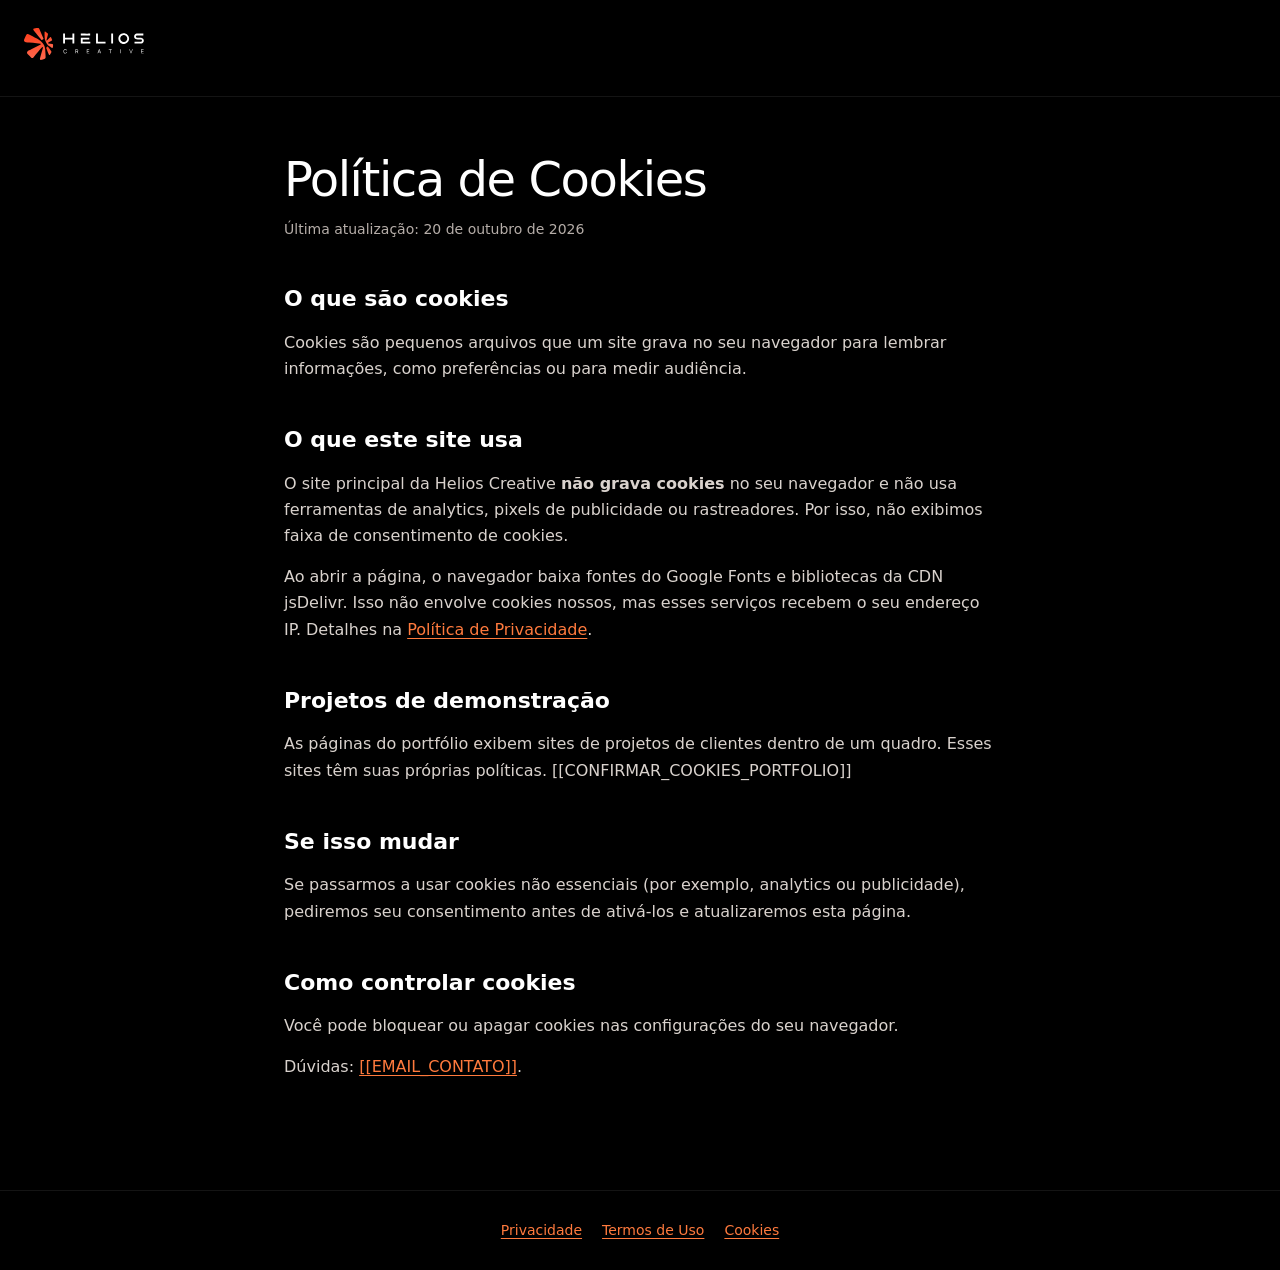
==== cookies.html @ 1405bf65 "Adiciona páginas de Privacidade, Termos e Cookies Co-Authored-By: Claude Opus 5.5 <noreply@anthropic" ====
<!DOCTYPE html>
<html lang="pt-BR">
<head>
<meta charset="UTF-8">
<meta name="viewport" content="width=device-width, initial-scale=1.0">
<title>Política de Cookies — Helios Creative</title>
<meta name="description" content="Quais cookies e tecnologias semelhantes o site da Helios Creative usa.">
<meta name="theme-color" content="#000000">
<link rel="icon" href="assets/logo-mark.svg" type="image/svg+xml">
<link rel="stylesheet" href="/assets/legal.css">
</head>
<body>
<header><a href="/" aria-label="Helios Creative — voltar à página inicial"><img src="/assets/logo.svg" alt="Helios Creative" width="150" height="40"></a></header>
<main>
<h1>Política de Cookies</h1>
<p class="upd">Última atualização: 20 de outubro de 2026</p>

<h2>O que são cookies</h2>
<p>Cookies são pequenos arquivos que um site grava no seu navegador para lembrar informações, como preferências ou para medir audiência.</p>

<h2>O que este site usa</h2>
<p>O site principal da Helios Creative <strong>não grava cookies</strong> no seu navegador e não usa ferramentas de analytics, pixels de publicidade ou rastreadores. Por isso, não exibimos faixa de consentimento de cookies.</p>
<p>Ao abrir a página, o navegador baixa fontes do Google Fonts e bibliotecas da CDN jsDelivr. Isso não envolve cookies nossos, mas esses serviços recebem o seu endereço IP. Detalhes na <a href="/privacidade">Política de Privacidade</a>.</p>

<h2>Projetos de demonstração</h2>
<p>As páginas do portfólio exibem sites de projetos de clientes dentro de um quadro. Esses sites têm suas próprias políticas. [[CONFIRMAR_COOKIES_PORTFOLIO]]</p>

<h2>Se isso mudar</h2>
<p>Se passarmos a usar cookies não essenciais (por exemplo, analytics ou publicidade), pediremos seu consentimento antes de ativá-los e atualizaremos esta página.</p>

<h2>Como controlar cookies</h2>
<p>Você pode bloquear ou apagar cookies nas configurações do seu navegador.</p>

<p>Dúvidas: <a href="mailto:[[EMAIL_CONTATO]]">[[EMAIL_CONTATO]]</a>.</p>
</main>
<footer><a href="/privacidade">Privacidade</a><a href="/termos">Termos de Uso</a><a href="/cookies">Cookies</a></footer>
</body>
</html>
---- assets/legal.css ----
:root{--line:rgba(255,255,255,.08);--muted:#b5adA8;--accent:#ff5a1f;--accent-2:#ff7a3d}
*{box-sizing:border-box;margin:0;padding:0}
body{background:#000;color:#fff;font-family:"DM Sans",system-ui,sans-serif;line-height:1.65;-webkit-font-smoothing:antialiased}
a{color:var(--accent-2);text-underline-offset:3px}
a:focus-visible{outline:2px solid var(--accent-2);outline-offset:3px;border-radius:2px}
header{padding:28px 24px;border-bottom:1px solid var(--line)}
header a{display:inline-flex}header img{height:32px;width:auto;display:block}
main{max-width:760px;margin:0 auto;padding:56px 24px 96px}
h1{font-size:clamp(32px,5vw,48px);letter-spacing:-.03em;font-weight:500;line-height:1.1}
.upd{color:var(--muted);font-size:14px;margin:12px 0 40px}
h2{font-size:22px;font-weight:600;margin:40px 0 12px}
p,li{color:#d9d2cd;font-size:16px}p{margin-bottom:14px}
ul{padding-left:22px;margin-bottom:14px}li{margin-bottom:6px}
table{width:100%;border-collapse:collapse;margin:8px 0 18px;font-size:15px}
th,td{text-align:left;padding:10px 12px;border-bottom:1px solid var(--line);vertical-align:top;color:#d9d2cd}
th{color:#fff;font-weight:600}
footer{border-top:1px solid var(--line);padding:28px 24px;text-align:center;font-size:14px;color:var(--muted)}
footer a{margin:0 10px}
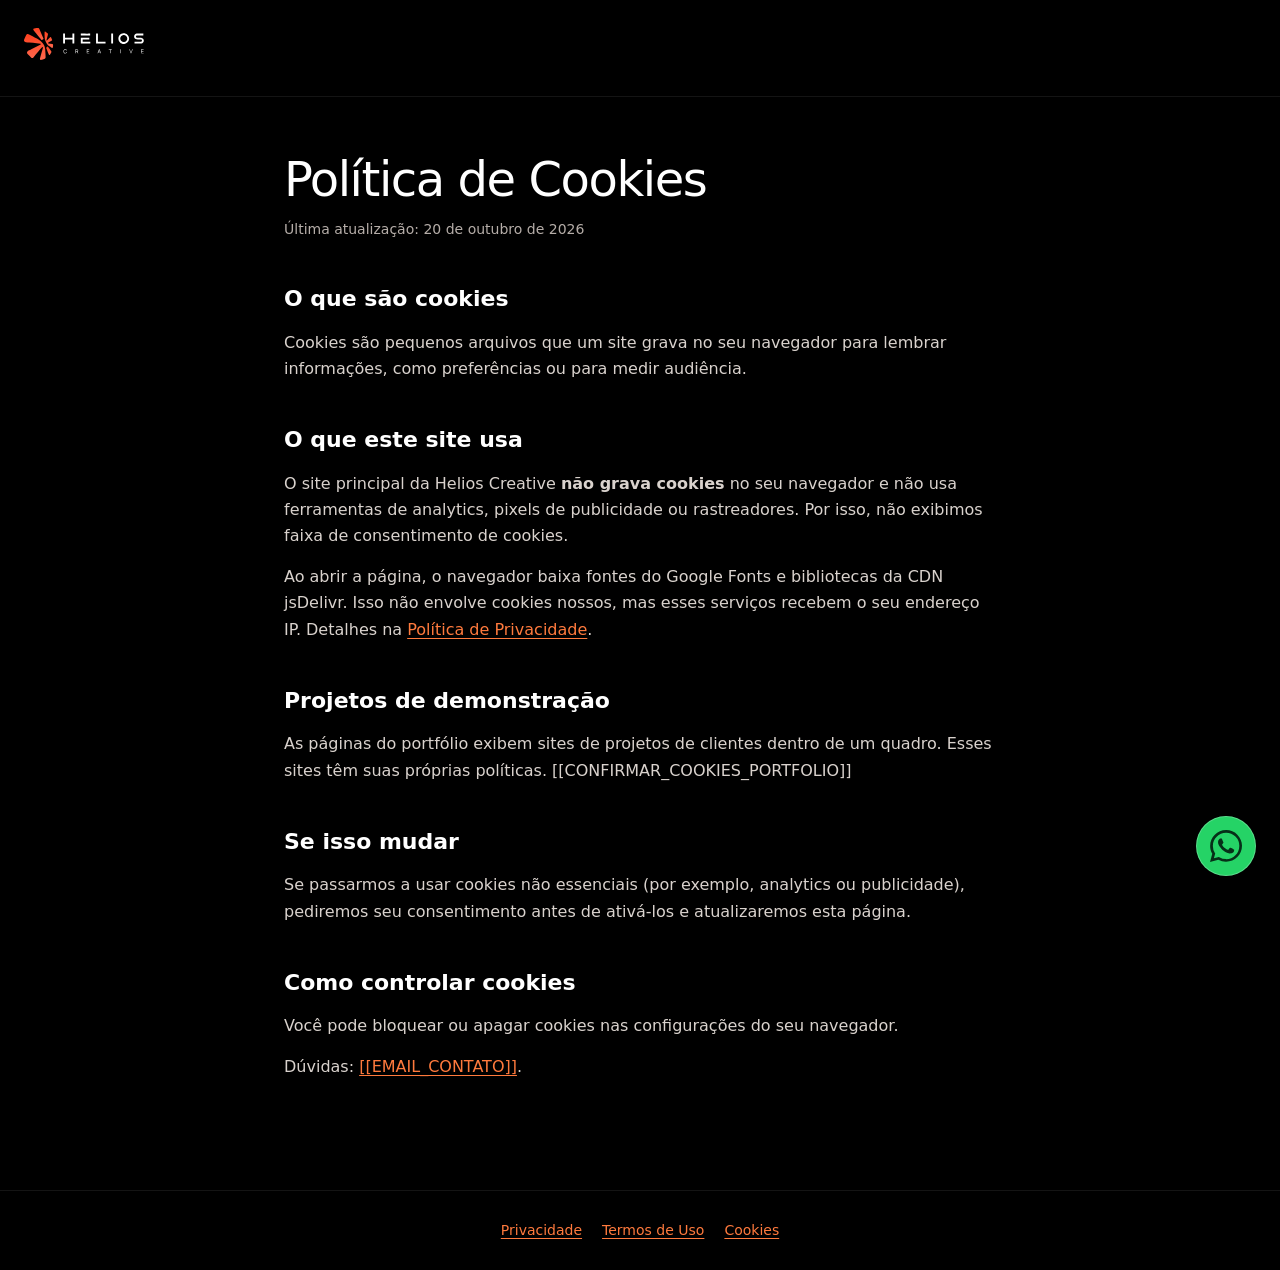
==== commit 31ee1bd4: "Add floating WhatsApp contact button" ====
--- a/cookies.html
+++ b/cookies.html
@@ -8,6 +8,7 @@
 <meta name="theme-color" content="#000000">
 <link rel="icon" href="assets/logo-mark.svg" type="image/svg+xml">
 <link rel="stylesheet" href="/assets/legal.css">
+<link rel="stylesheet" href="/assets/whatsapp.css?v=1">
 </head>
 <body>
 <header><a href="/" aria-label="Helios Creative — voltar à página inicial"><img src="/assets/logo.svg" alt="Helios Creative" width="150" height="40"></a></header>
@@ -34,5 +35,8 @@
 <p>Dúvidas: <a href="mailto:[[EMAIL_CONTATO]]">[[EMAIL_CONTATO]]</a>.</p>
 </main>
 <footer><a href="/privacidade">Privacidade</a><a href="/termos">Termos de Uso</a><a href="/cookies">Cookies</a></footer>
+<a class="helios-whatsapp" href="https://wa.me/5594988024142" target="_blank" rel="noopener noreferrer" aria-label="Fale com a Helios pelo WhatsApp (abre em nova aba)" title="Fale com a Helios pelo WhatsApp">
+  <svg viewBox="0 0 24 24" aria-hidden="true" focusable="false"><path d="M20.52 3.48A11.91 11.91 0 0 0 12.05 0C5.47 0 .11 5.35.1 11.94c0 2.1.55 4.15 1.6 5.96L0 24l6.26-1.64a11.94 11.94 0 0 0 5.78 1.47h.01C18.63 23.83 24 18.48 24 11.9c0-3.18-1.24-6.17-3.48-8.42ZM12.05 21.8a9.9 9.9 0 0 1-5.05-1.38l-.36-.21-3.72.97.99-3.63-.24-.37a9.89 9.89 0 0 1-1.52-5.25c0-5.47 4.45-9.92 9.92-9.92a9.84 9.84 0 0 1 7.01 2.91 9.84 9.84 0 0 1 2.9 7.01c-.01 5.47-4.46 9.92-9.93 9.92Zm5.44-7.43c-.3-.15-1.76-.87-2.03-.97-.27-.1-.47-.15-.67.15-.2.3-.77.97-.94 1.17-.17.2-.35.22-.64.07-.3-.15-1.26-.46-2.4-1.48-.89-.79-1.49-1.77-1.66-2.07-.17-.3-.02-.46.13-.61.13-.13.3-.35.45-.52.15-.17.2-.3.3-.5.1-.2.05-.37-.03-.52-.07-.15-.67-1.61-.91-2.21-.24-.58-.49-.5-.67-.51h-.57c-.2 0-.52.07-.79.37-.27.3-1.04 1.02-1.04 2.48s1.07 2.88 1.21 3.08c.15.2 2.1 3.2 5.09 4.49.71.31 1.27.49 1.7.62.71.23 1.36.2 1.87.12.57-.08 1.76-.72 2.01-1.41.25-.69.25-1.29.17-1.41-.07-.12-.27-.2-.57-.35Z"/></svg>
+</a>
 </body>
 </html>
--- a/assets/whatsapp.css
+++ b/assets/whatsapp.css
@@ -0,0 +1,39 @@
+/* Contato flutuante compartilhado pelas páginas da Helios. */
+.helios-whatsapp {
+  position: fixed;
+  right: calc(24px + env(safe-area-inset-right, 0px));
+  bottom: calc(24px + env(safe-area-inset-bottom, 0px));
+  z-index: 70;
+  display: grid;
+  place-items: center;
+  width: 60px;
+  height: 60px;
+  border: 1px solid rgba(255, 255, 255, .24);
+  border-radius: 50%;
+  background: #25d366;
+  color: #062f18;
+  box-shadow: 0 8px 28px rgba(0, 0, 0, .35);
+  text-decoration: none;
+  transition: transform .2s ease, background .2s ease, box-shadow .2s ease;
+}
+.helios-whatsapp svg { display: block; width: 32px; height: 32px; fill: currentColor; }
+.helios-whatsapp:focus-visible { outline: 3px solid #fff; outline-offset: 4px; }
+@media (hover: hover) {
+  .helios-whatsapp:hover {
+    transform: translateY(-3px);
+    background: #2ee575;
+    box-shadow: 0 12px 32px rgba(0, 0, 0, .45);
+  }
+}
+@media (max-width: 640px) {
+  .helios-whatsapp {
+    right: calc(16px + env(safe-area-inset-right, 0px));
+    bottom: calc(16px + env(safe-area-inset-bottom, 0px));
+    width: 56px;
+    height: 56px;
+  }
+}
+@media (prefers-reduced-motion: reduce) {
+  .helios-whatsapp { transition: none; }
+  .helios-whatsapp:hover { transform: none; }
+}
